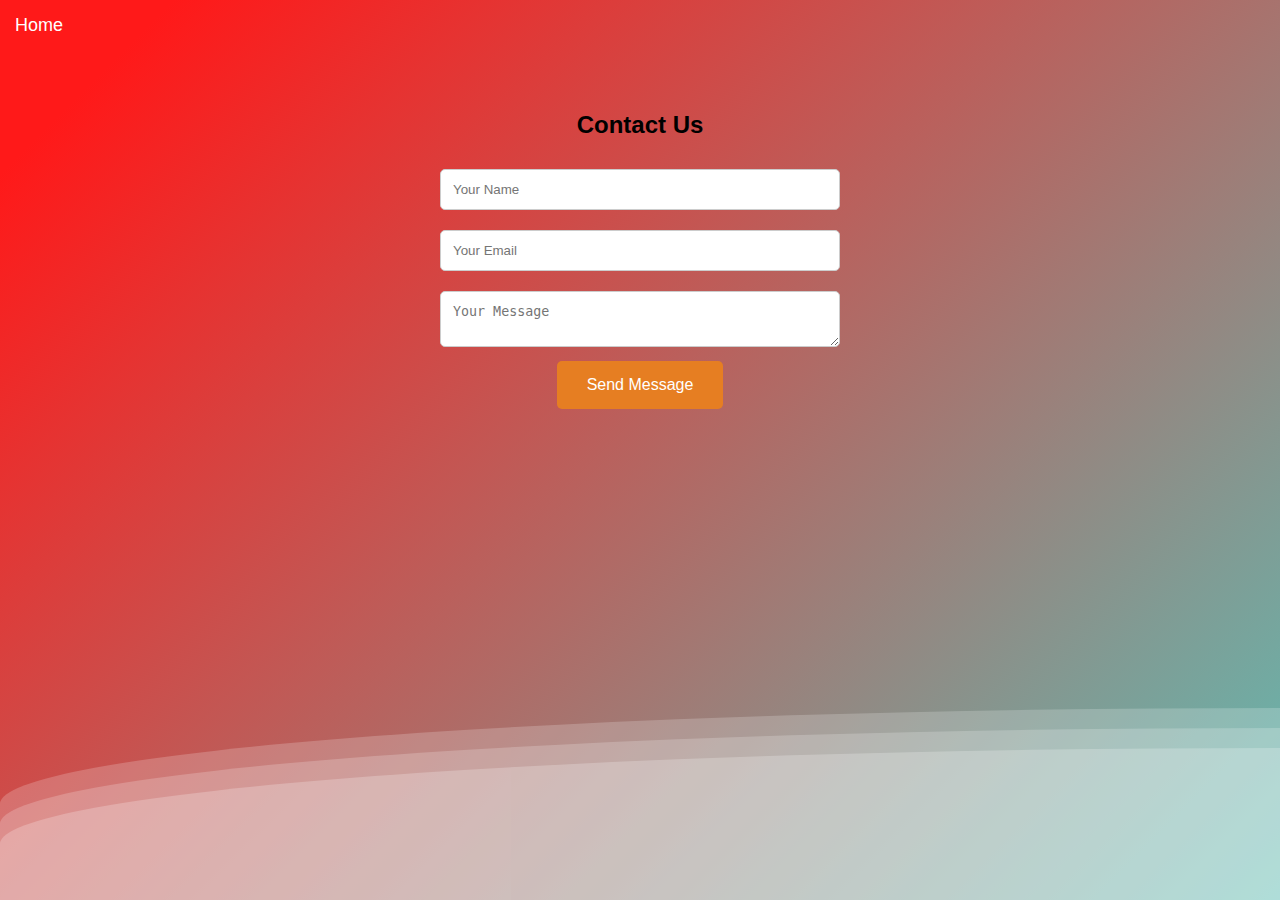
==== contact.html @ b8f3dee0 "Add files via upload" ====
<!DOCTYPE html>
<html lang="en">
<head>
    <meta charset="UTF-8">
    <meta name="viewport" content="width=device-width, initial-scale=1.0">
    <title>Contact Us</title>
    <link rel="stylesheet" href="contact.css">
</head>
<body>
    <div class="wave"></div>
     <div class="wave"></div>
     <div class="wave"></div>

    <header>
        <nav>
            <ul>
                <li><a href="index.html">Home</a></li>
                
            </ul>
        </nav>
    </header>

    <section class="contact-form">
        <h2>Contact Us</h2>
        <form>
            <input type="text" placeholder="Your Name" required>
            <input type="email" placeholder="Your Email" required>
            <textarea placeholder="Your Message" required></textarea>
            <button type="submit">Send Message</button>
        </form>
    </section>

   

</body>
</html>
---- contact.css ----
/* General Styles */
body {
    font-family: Arial, sans-serif;
    margin: 0;
    padding: 0;
    box-sizing: border-box;
    background-image: linear-gradient(to right, silver, red);
    background-size: cover;
    background-position: center;
    background-attachment: fixed;
}
/* General Styles */
body {
    font-family: Arial, sans-serif;
    margin: 0;
    padding: 0;
    box-sizing: border-box;
    background-image: linear-gradient(to right, silver, red);
    background-size: cover;
    background-position: center;
    background-attachment: fixed;
}
body {
    margin: auto;
    font-family: -apple-system, BlinkMacSystemFont, sans-serif;
    overflow: auto;
    background: linear-gradient(315deg, rgba(101,0,94,1) 3%, rgba(60,132,206,1) 38%, rgba(48,238,226,1) 68%, rgba(255,25,25,1) 98%);
    animation: gradient 15s ease infinite;
    background-size: 400% 400%;
    background-attachment: fixed;
}

@keyframes gradient {
    0% {
        background-position: 0% 0%;
    }
    50% {
        background-position: 100% 100%;
    }
    100% {
        background-position: 0% 0%;
    }
}

.wave {
    background: rgb(255 255 255 / 25%);
    border-radius: 1000% 1000% 0 0;
    position: fixed;
    width: 200%;
    height: 12em;
    animation: wave 10s -3s linear infinite;
    transform: translate3d(0, 0, 0);
    opacity: 0.8;
    bottom: 0;
    left: 0;
    z-index: -1;
}

.wave:nth-of-type(2) {
    bottom: -1.25em;
    animation: wave 18s linear reverse infinite;
    opacity: 0.8;
}

.wave:nth-of-type(3) {
    bottom: -2.5em;
    animation: wave 20s -1s reverse infinite;
    opacity: 0.9;
}

@keyframes wave {
    2% {
        transform: translateX(1);
    }

    25% {
        transform: translateX(-25%);
    }

    50% {
        transform: translateX(-50%);
    }

    75% {
        transform: translateX(-25%);
    }

    100% {
        transform: translateX(1);
    }
}
/* Header and Navigation */
header {
    padding: 15px 0;
    display: flex;
    justify-content: space-between;
    align-items: center;
    width: 100%;
}

nav ul {
    list-style: none;
    padding: 0;
    margin: 0;
    display: flex;
    gap: 20px;
}

nav ul li {
    display: inline;
}

nav ul li a {
    color: white;
    text-decoration: none;
    font-size: 18px;
    padding: 10px 15px;
    border-radius: 30px;
    transition: color 0.3s ease, transform 0.3s ease, background 0.3s ease;
}

/* Hover Effect */
nav ul li a:hover {
    color: black;
    background: white;
    transform: scale(1.1);
    box-shadow: 0 0 10px rgba(255, 255, 255, 0.6); /* Glow effect */
}

/* Left Side Nav (Home, Shop, Contact) */
.left-nav {
    display: flex;
    justify-content: flex-start;
    flex: 1;
}

/* Right Side Nav (Login, Register) */
.right-nav {
    display: flex;
    justify-content: flex-end;
}

header nav {
    display: flex;
    justify-content: space-between;
    align-items: center;
    width: 100%;
}
/* Shop Page Styles */
.shop-products {
    text-align: center;
    padding: 40px 20px;
}

.shop-products h2 {
    font-size: 2em;
    margin-bottom: 30px;
}

.product-list {
    display: flex;
    justify-content: center;
    flex-wrap: wrap;
    gap: 20px;
}

.product {
    background: white;
    border-radius: 8px;
    padding: 20px;
    width: 250px;
    box-shadow: 0 4px 10px rgba(0, 0, 0, 0.1);
    text-align: center;
    transition: transform 0.3s ease, box-shadow 0.3s ease;
}

.product:hover {
    transform: scale(1.05);
    box-shadow: 0 6px 12px rgba(0, 0, 0, 0.2);
}

.product img {
    max-width: 100%;
    border-radius: 5px;
}

.price {
    font-size: 1.2em;
    color: #e67e22;
    font-weight: bold;
    margin: 15px 0;
}

button {
    padding: 10px 20px;
    background-color: #e67e22;
    color: white;
    border: none;
    border-radius: 5px;
    cursor: pointer;
    transition: background 0.3s ease;
}

button:hover {
    background-color: #d35400;
}

/* Contact Page Styles */
.contact-form {
    padding: 40px 20px;
    text-align: center;
}

.contact-form form {
    max-width: 400px;
    margin: 0 auto;
}

.contact-form input, .contact-form textarea {
    width: 100%;
    padding: 12px;
    margin: 10px 0;
    border: 1px solid #ccc;
    border-radius: 5px;
    box-sizing: border-box;
}

.contact-form button {
    padding: 15px 30px;
    background-color: #e67e22;
    color: white;
    border: none;
    border-radius: 5px;
    cursor: pointer;
    font-size: 16px;
    transition: background 0.3s ease;
}

.contact-form button:hover {
    background-color: #d35400;
}

/* Footer */
footer {
    text-align: center;
    background-color: #333;
    color: white;
    padding: 20px;
}
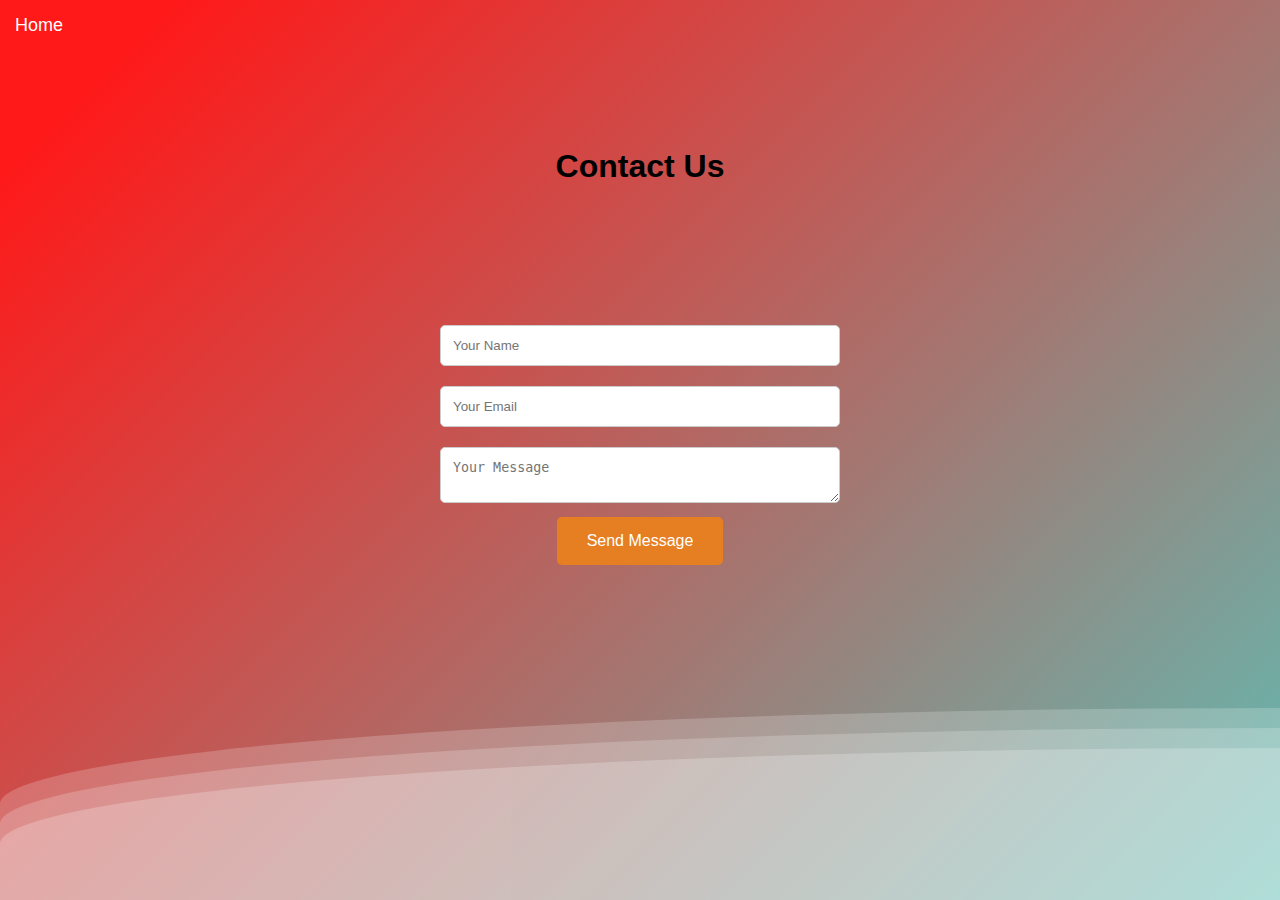
==== commit 2fa0a546: "Update contact.html" ====
--- a/contact.html
+++ b/contact.html
@@ -21,7 +21,15 @@
     </header>
 
     <section class="contact-form">
-        <h2>Contact Us</h2>
+        <br>
+    <br>
+    <h1 class="Msg">Contact Us </h1>   
+        <br>
+        <br>
+        <br>
+        <br>
+        <br>
+        <br>
         <form>
             <input type="text" placeholder="Your Name" required>
             <input type="email" placeholder="Your Email" required>
--- a/contact.css
+++ b/contact.css
@@ -173,6 +173,26 @@
     text-align: center;
     transition: transform 0.3s ease, box-shadow 0.3s ease;
 }
+.product {
+    background: transparent;
+    border-radius: 45px;
+    box-shadow: 0 4px 8px rgba(0, 0, 0, 0.1);
+    padding: 15px;
+    width: 220px;
+    text-align: center;
+    transition: transform 0.3s ease, box-shadow 0.3s ease;
+    display: flex;
+    flex-direction: column;
+    word-wrap: break-word;
+    overflow: hidden;
+    height: auto;
+}
+
+.product:hover {
+    transform: scale(1.05);
+    box-shadow: 0px 15px 30px rgba(255, 255, 255, 0.8)
+}
+
 
 .product:hover {
     transform: scale(1.05);
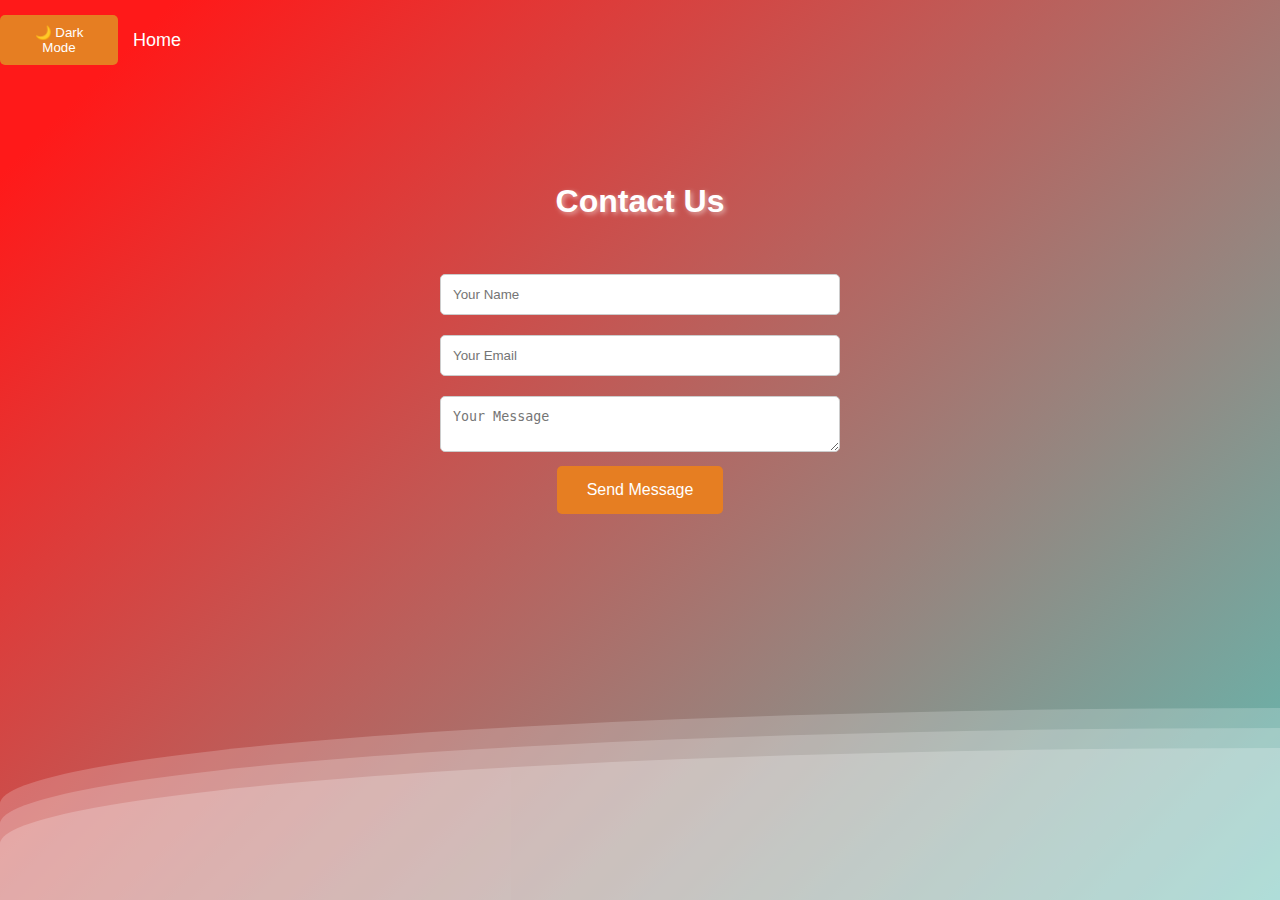
==== commit 0206508b: "Update contact.html" ====
--- a/contact.html
+++ b/contact.html
@@ -12,6 +12,7 @@
      <div class="wave"></div>
 
     <header>
+        <button id="theme-toggle">Toggle Dark Mode</button>
         <nav>
             <ul>
                 <li><a href="index.html">Home</a></li>
@@ -37,8 +38,6 @@
             <button type="submit">Send Message</button>
         </form>
     </section>
-
-   
-
+    <script src="script.js"></script>
 </body>
 </html>
--- a/contact.css
+++ b/contact.css
@@ -267,3 +267,15 @@
     color: white;
     padding: 20px;
 }
+.Msg {
+    top: 20%;
+    color: white;
+    text-align: center;  /* Horizontally center */
+    position: absolute;
+    margin-bottom: 40px;       /* Move down 50% from top */
+    left: 50%;           /* Move right 50% from left */
+    transform: translate(-50%, -50%); /* Perfect centering */
+    font-size: 2rem;     /* Adjust text size */
+    font-weight: bold;   /* Make it bold */
+    text-shadow: 2px 2px 5px rgba(255, 255, 255, 0.5);
+}
